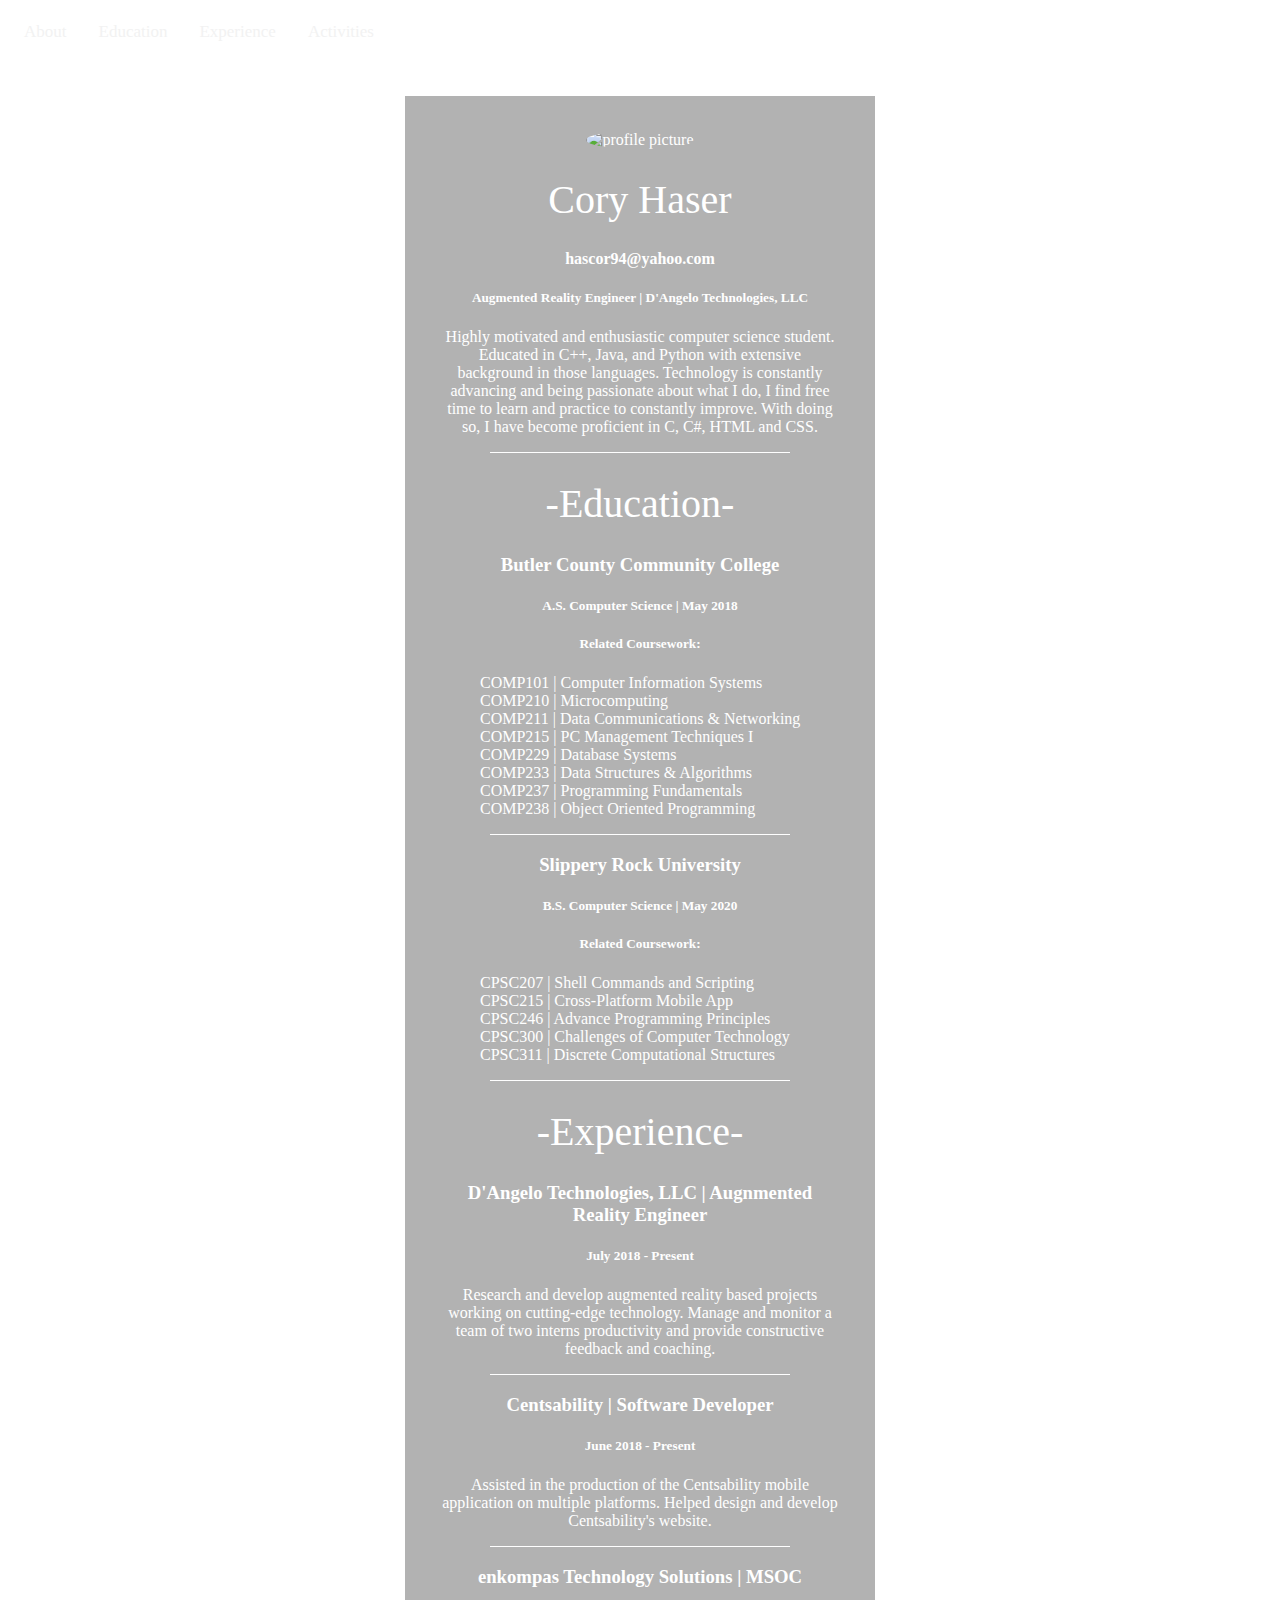
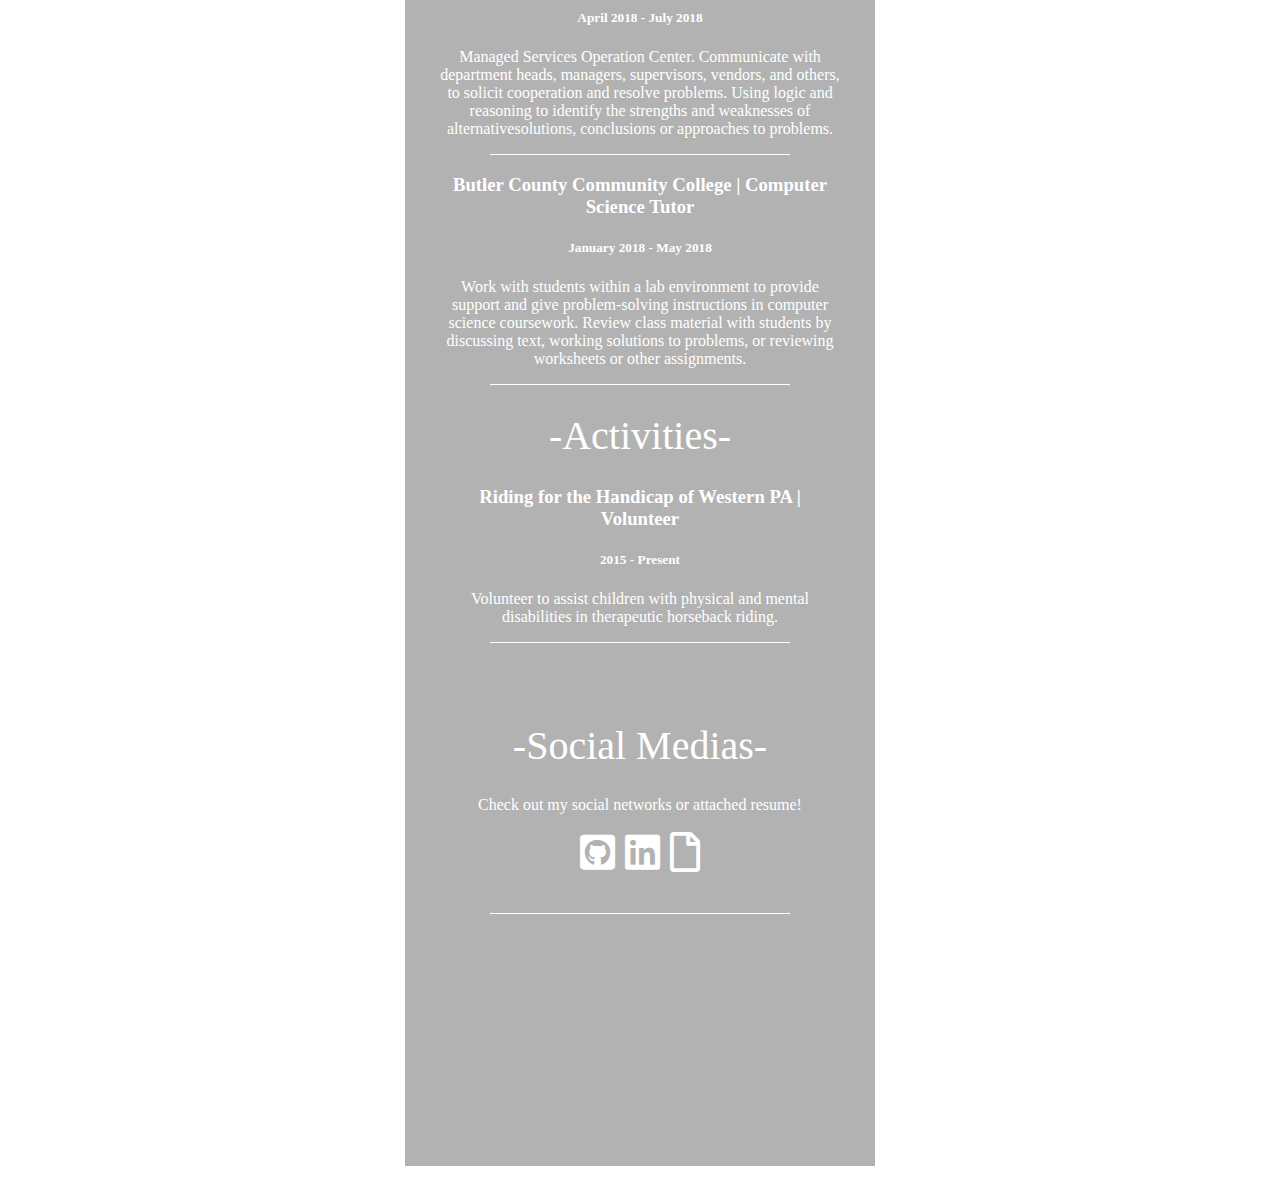
==== index.html @ 09f11033 "Update index.html" ====
<!DOCTYPE html>
<html lang="en-US">

<head>

	<title>Cory Haser</title>
	<meta charset="utf-8"/>

	<link rel="stylesheet" type="text/css" href="css/main.css">
	<link href="https://use.fontawesome.com/releases/v5.0.8/css/all.css" rel="stylesheet">

</head>	

<body>

	<div class="nav-bar">
		<header>
			<nav>
					<a href="#profile-box">About</a>
					<a href="#education">Education</a>
					<a href="#experience">Experience</a>
					<a href="#activities">Activities</a>
			</nav>
		</header>
		
	</div>

	<!-- Main Box Display -->
	<div class="profile-box" id="profile-box">
		<img src="images/prof.jpg" class="profile-pic" alt="profile picture">
		<h1>Cory Haser</h1>
		<h4>hascor94@yahoo.com</h4>
		<h5>Augmented Reality Engineer | D'Angelo Technologies, LLC</h5>
		<p>
			<main role="main">
				Highly motivated and enthusiastic computer science student. Educated in C++, Java, and Python with extensive background in those languages. Technology is constantly advancing and being passionate about what I do, I find free time to learn and practice to constantly improve. With doing so, I have become proficient in C, C#, HTML and CSS.
			</main>
		</p>
		<div class="line-break"></div>

		<!-- Education -->
		<div id="education">
			<h1>-Education-</h1>
			<h3>Butler County Community College</h3>
			<h5>A.S. Computer Science | May 2018</h5>
			<p>
				<h5>Related Coursework:</h5>
				<ul class="course-work" type="none">
					<li>COMP101 | Computer Information Systems</li>
					<li>COMP210 | Microcomputing</li>
					<li>COMP211 | Data Communications &amp; Networking</li>
					<li>COMP215 | PC Management Techniques I</li>
					<li>COMP229 | Database Systems</li>
					<li>COMP233 | Data Structures &amp; Algorithms</li>
					<li>COMP237 | Programming Fundamentals</li>
					<li>COMP238 | Object Oriented Programming</li>
				</ul>
			</p>
			<div class="line-break"></div>
			<h3>Slippery Rock University</h3>
			<h5>B.S. Computer Science | May 2020</h5>
			<p>
				<h5>Related Coursework:</h5>
				<ul class="course-work" type="none">
					<li>CPSC207 | Shell Commands and Scripting</li>
					<li>CPSC215 | Cross-Platform Mobile App</li>
					<li>CPSC246 | Advance Programming Principles</li>
					<li>CPSC300 | Challenges of Computer Technology</li>
					<li>CPSC311 | Discrete Computational Structures</li>
				</ul>	
			</p>
			<div class="line-break"></div>
		</div>

		<!-- Experience -->
		<div id="experience">
			<h1>-Experience-</h1>
			<h3>D'Angelo Technologies, LLC | Augnmented Reality Engineer</h3>
			<h5>July 2018 - Present</h5>
			<p>
				Research and develop augmented reality based projects working on cutting-edge technology. Manage and monitor a team of two interns productivity and provide constructive feedback and coaching. 
			</p>
			<div class="line-break"></div>	
			<h3>Centsability | Software Developer</h3>
			<h5>June 2018 - Present</h5>
			<p>
				Assisted in the production of the Centsability mobile application on multiple platforms. Helped design and develop Centsability's website.
			</p>
			<div class="line-break"></div>				
			<h3>enkompas Technology Solutions | MSOC</h3>
			<h5>April 2018 - July 2018</h5>
			<p>
				Managed Services Operation Center. Communicate with department heads, managers, supervisors, vendors, and others, to solicit cooperation and resolve problems. Using logic and reasoning to identify the strengths and weaknesses of alternativesolutions, conclusions or approaches to problems.
			</p>
			<div class="line-break"></div>			
			<h3>Butler County Community College | Computer Science Tutor</h3>
			<h5>January 2018 - May 2018</h5>
			<p>
				Work with students within a lab environment to provide support and give problem-solving instructions in computer science coursework. Review class material with students by discussing text, working solutions to problems, or reviewing worksheets or other assignments.
			</p>
			<div class="line-break"></div>
		</div>

		<!-- Activities -->
		<div id="activities">
			<h1>-Activities-</h1>
			<h3>Riding for the Handicap of Western PA | Volunteer</h3>
			<h5>2015 - Present</h5>
			<p>
				Volunteer to assist children with physical and mental disabilities in therapeutic horseback riding. 
			</p>
			<div class="line-break"></div>			
		</div>

		<!-- Social Buttons -->
		<p>
			<br><br>
			<h1>-Social Medias-</h1>
			Check out my social networks or attached resume!
		</p>
		<div class="social-icons" id="social">					
			<a href="http://www.github.com/c0ryhaze" target="_blank"><i class="fab fa-github-square" aria-hidden="true"></i></a>
			<a href="http://www.linkedin.com/in/coryhaser/" target="_blank"><i class="fab fa-linkedin" aria-hidden="true"></i></a>
			<a href="CoryHaserJobResume.docx"><i class="far fa-file"></i></a>
		</div>
		<br><br>
		<div class="line-break"></div><br><br>

	</div>

	<!-- Footer -->
	<footer class="footer">
 		<small>&copy; Copyright 2018 Cory Haser</small>
	</footer>

</body>	

</html>
---- css/main.css ----
html { 
  background: url(../images/background.jpg) no-repeat center center fixed; 
  -webkit-background-size: cover;
  -moz-background-size: cover;
  -o-background-size: cover;
  background-size: cover;
  font-family: 'Helvetica Neue', sans-sarif;
}

.nav-bar{
	color: white;
}

.nav-bar{
    background rgba: (0,0,0,0);
    overflow: hidden;
}

.nav-bar a {
    float: left;
    color: #f2f2f2;
    text-align: center;
    padding: 14px 16px;
    text-decoration: none;
    font-size: 17px;
}

.nav-bar a:hover {
    background-color: white;
    color: black;
}

.nav-bar a.active {
    background-color: #4CAF50;
    color: white;
}

.profile-box{
	width: 400px;
	height: 2600px;
	background: rgba(0,0,0,0.3);
	padding: 35px;
	color: white;
	margin: 0 auto;
	margin-top: 40px;
	text-align: center;
	}

.profile-pic{
	border-radius: 50%;
	height: 200px;
	width: 200px;
}

h1{
	font-weight: 100;
	letter-spacing: 6;
	font-size: 40px;
}

p{
	font-weight: 200;
	letter-spacing: 1;
}

.social-icons{
	font-size: 40px;
}

.social-icons a{
	color: white;
}

.line-break{
	width: 300px;
	margin: 0 auto;
	border-top: 1px solid white;
}

.course-work{
	text-align: left;
}

.social-icons a:hover{
	color: blue;
}

a:visited{
	color: white;
}

.footer{
	color: white;
}
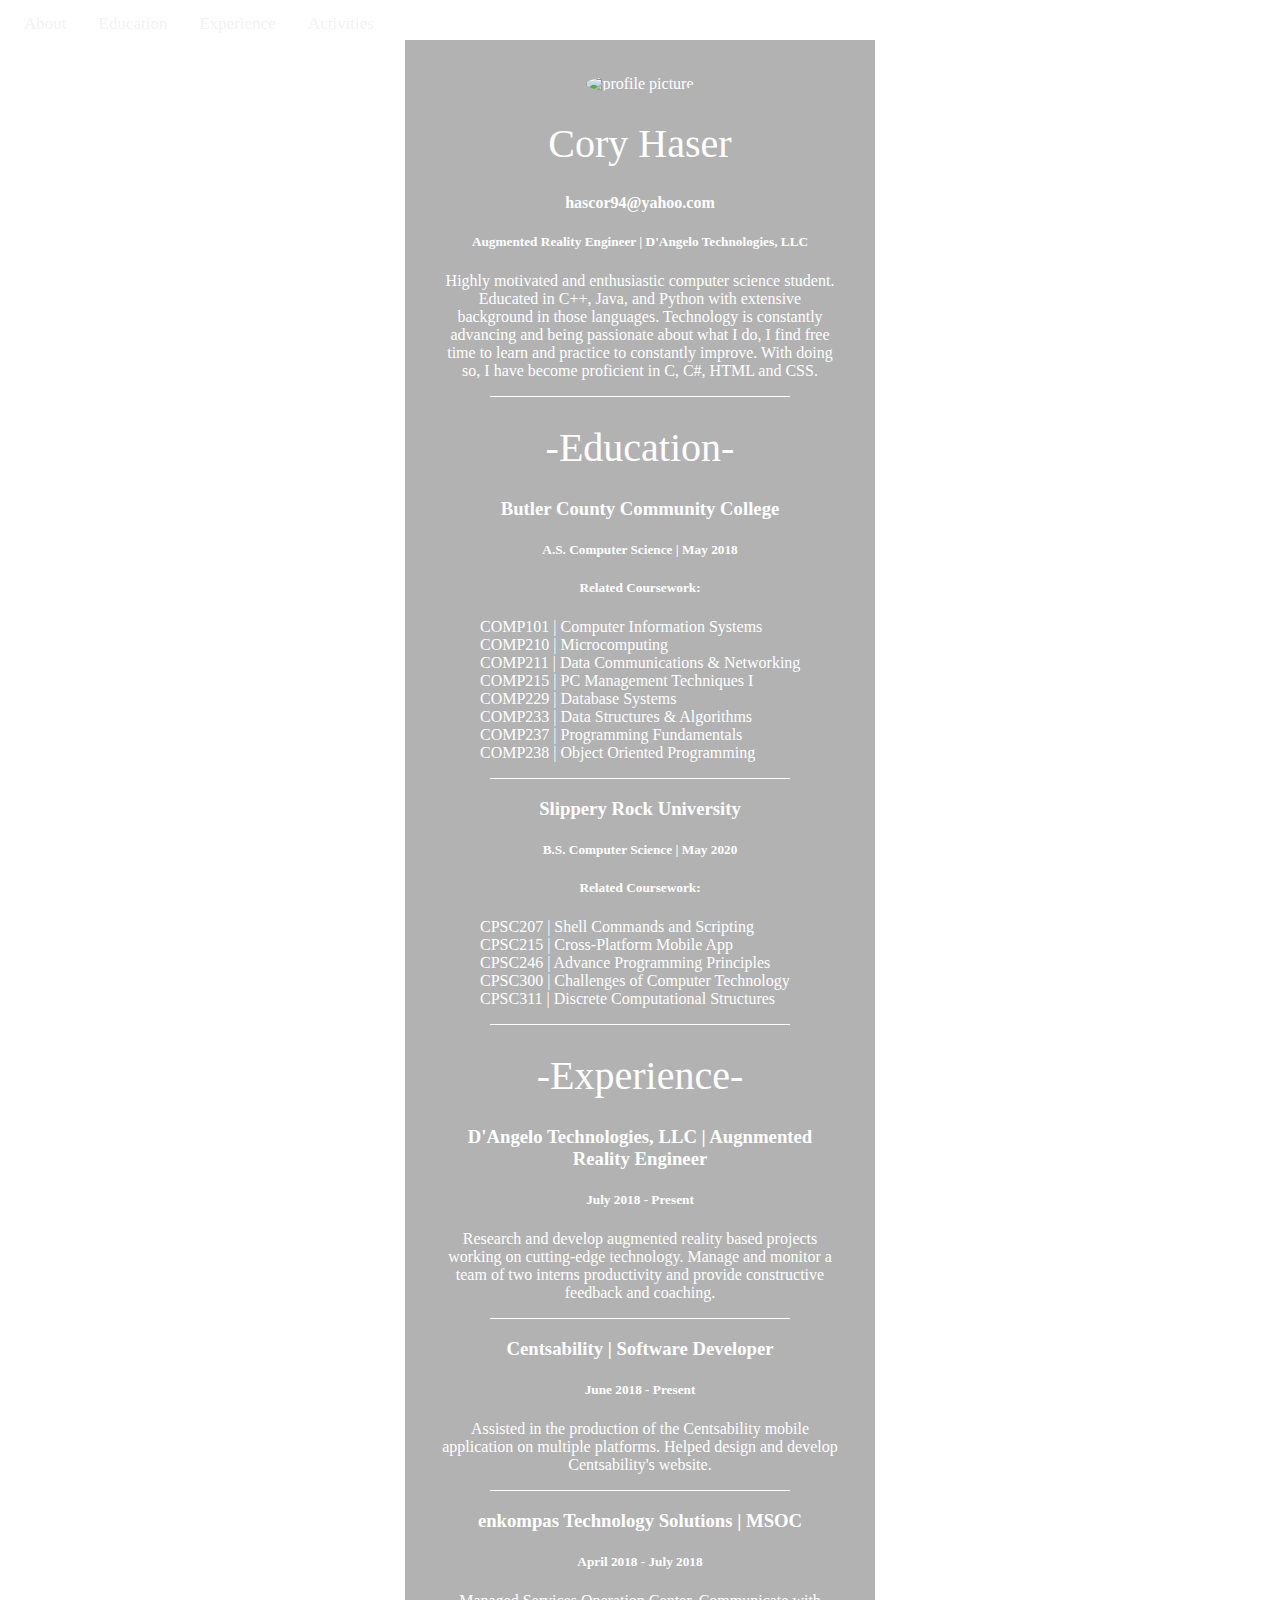
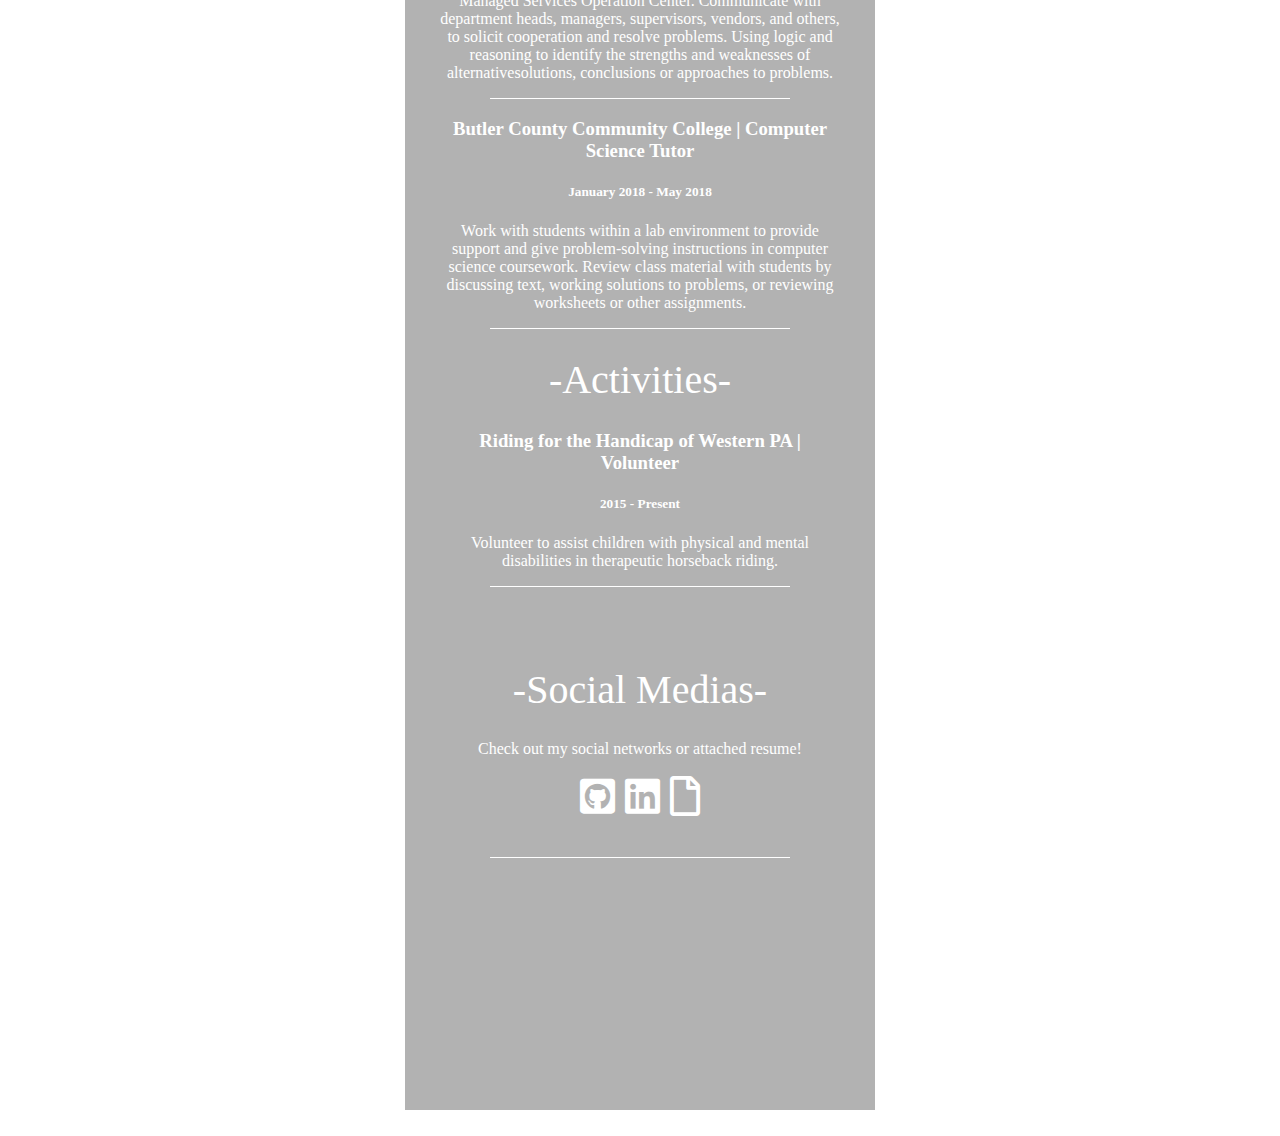
==== commit 7492403b: "Update index.html" ====
--- a/index.html
+++ b/index.html
@@ -5,6 +5,9 @@
 
 	<title>Cory Haser</title>
 	<meta charset="utf-8"/>
+	<meta name="Author" content="Cory haser">
+	<meta name="keywords" content="Personal website, software developer, computer science">
+	<meta name="keywords" content="Pittsburgh, programmer, full stack, designer, leader">
 
 	<link rel="stylesheet" type="text/css" href="css/main.css">
 	<link href="https://use.fontawesome.com/releases/v5.0.8/css/all.css" rel="stylesheet">
--- a/css/main.css
+++ b/css/main.css
@@ -14,6 +14,10 @@
 .nav-bar{
     background rgba: (0,0,0,0);
     overflow: hidden;
+    position: fixed;
+    width: 100%;
+    top: 0;
+    text-decoration: none;
 }
 
 .nav-bar a {
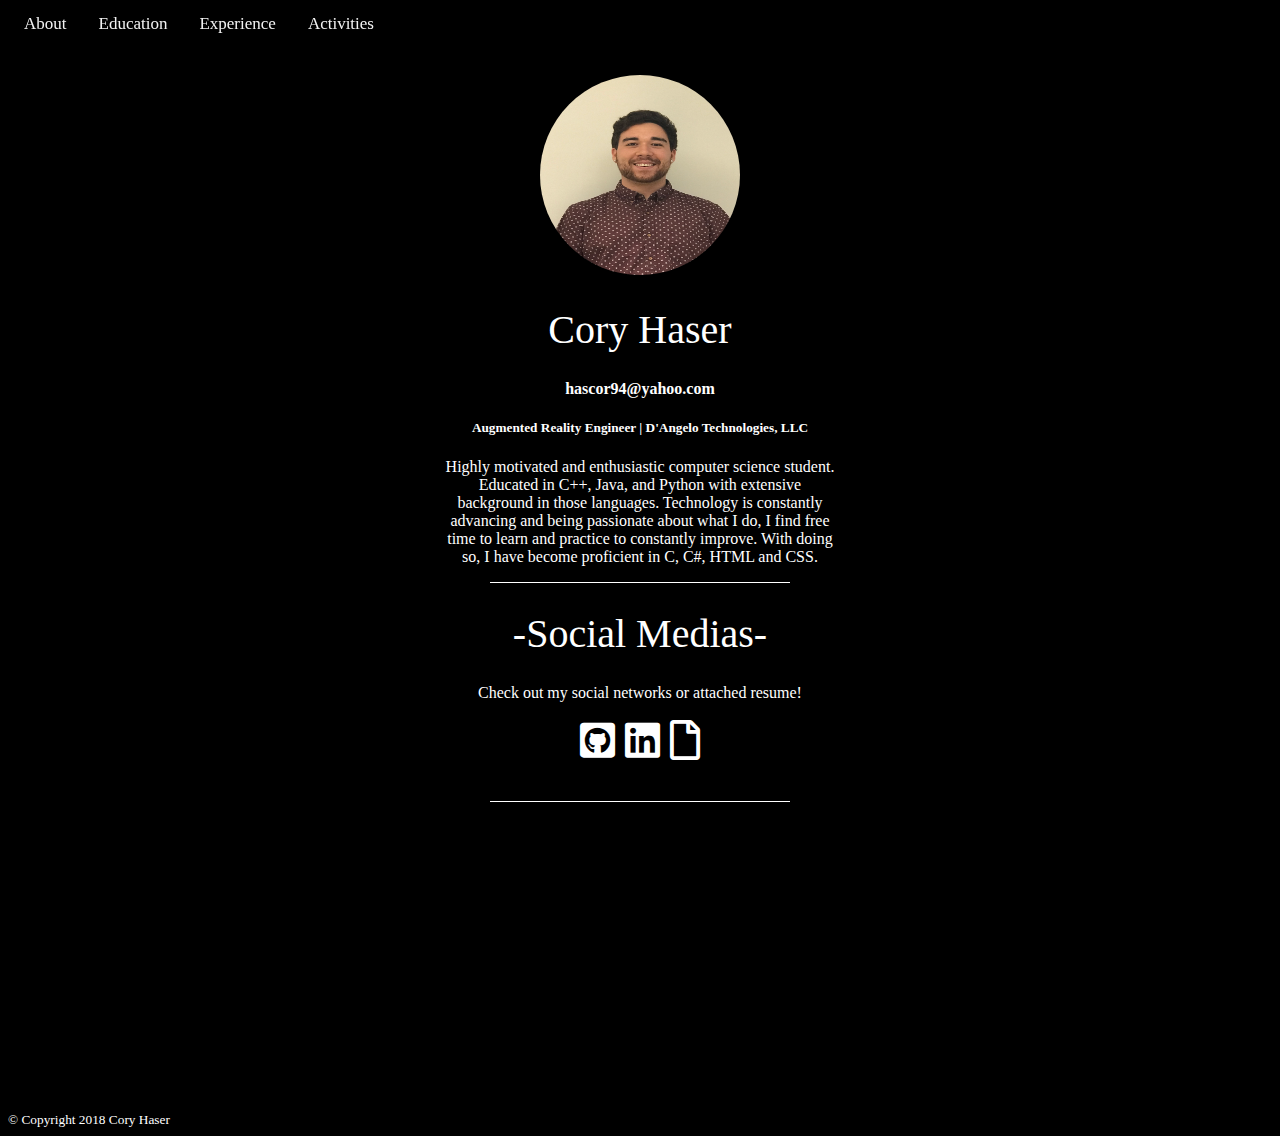
==== commit 48069f5d: "Update index.html" ====
--- a/index.html
+++ b/index.html
@@ -2,7 +2,7 @@
 <html lang="en-US">
 
 <head>
-
+<!--Version 3-->
 	<title>Cory Haser</title>
 	<meta charset="utf-8"/>
 	<meta name="Author" content="Cory haser">
@@ -13,16 +13,16 @@
 	<link href="https://use.fontawesome.com/releases/v5.0.8/css/all.css" rel="stylesheet">
 
 </head>	
-
+<link rel="shortcut icon" href="Images/prof.jpg">
 <body>
 
 	<div class="nav-bar">
 		<header>
 			<nav>
-					<a href="#profile-box">About</a>
-					<a href="#education">Education</a>
-					<a href="#experience">Experience</a>
-					<a href="#activities">Activities</a>
+					<a href="index.html">About</a>
+					<a href="education.html"">Education</a>
+					<a href="experience.html">Experience</a>
+					<a href="activities.html">Activities</a>
 			</nav>
 		</header>
 		
@@ -30,7 +30,7 @@
 
 	<!-- Main Box Display -->
 	<div class="profile-box" id="profile-box">
-		<img src="images/prof.jpg" class="profile-pic" alt="profile picture">
+		<img src="Images/prof.jpg" class="profile-pic" alt="profile picture">
 		<h1>Cory Haser</h1>
 		<h4>hascor94@yahoo.com</h4>
 		<h5>Augmented Reality Engineer | D'Angelo Technologies, LLC</h5>
@@ -41,90 +41,15 @@
 		</p>
 		<div class="line-break"></div>
 
-		<!-- Education -->
-		<div id="education">
-			<h1>-Education-</h1>
-			<h3>Butler County Community College</h3>
-			<h5>A.S. Computer Science | May 2018</h5>
-			<p>
-				<h5>Related Coursework:</h5>
-				<ul class="course-work" type="none">
-					<li>COMP101 | Computer Information Systems</li>
-					<li>COMP210 | Microcomputing</li>
-					<li>COMP211 | Data Communications &amp; Networking</li>
-					<li>COMP215 | PC Management Techniques I</li>
-					<li>COMP229 | Database Systems</li>
-					<li>COMP233 | Data Structures &amp; Algorithms</li>
-					<li>COMP237 | Programming Fundamentals</li>
-					<li>COMP238 | Object Oriented Programming</li>
-				</ul>
-			</p>
-			<div class="line-break"></div>
-			<h3>Slippery Rock University</h3>
-			<h5>B.S. Computer Science | May 2020</h5>
-			<p>
-				<h5>Related Coursework:</h5>
-				<ul class="course-work" type="none">
-					<li>CPSC207 | Shell Commands and Scripting</li>
-					<li>CPSC215 | Cross-Platform Mobile App</li>
-					<li>CPSC246 | Advance Programming Principles</li>
-					<li>CPSC300 | Challenges of Computer Technology</li>
-					<li>CPSC311 | Discrete Computational Structures</li>
-				</ul>	
-			</p>
-			<div class="line-break"></div>
-		</div>
-
-		<!-- Experience -->
-		<div id="experience">
-			<h1>-Experience-</h1>
-			<h3>D'Angelo Technologies, LLC | Augnmented Reality Engineer</h3>
-			<h5>July 2018 - Present</h5>
-			<p>
-				Research and develop augmented reality based projects working on cutting-edge technology. Manage and monitor a team of two interns productivity and provide constructive feedback and coaching. 
-			</p>
-			<div class="line-break"></div>	
-			<h3>Centsability | Software Developer</h3>
-			<h5>June 2018 - Present</h5>
-			<p>
-				Assisted in the production of the Centsability mobile application on multiple platforms. Helped design and develop Centsability's website.
-			</p>
-			<div class="line-break"></div>				
-			<h3>enkompas Technology Solutions | MSOC</h3>
-			<h5>April 2018 - July 2018</h5>
-			<p>
-				Managed Services Operation Center. Communicate with department heads, managers, supervisors, vendors, and others, to solicit cooperation and resolve problems. Using logic and reasoning to identify the strengths and weaknesses of alternativesolutions, conclusions or approaches to problems.
-			</p>
-			<div class="line-break"></div>			
-			<h3>Butler County Community College | Computer Science Tutor</h3>
-			<h5>January 2018 - May 2018</h5>
-			<p>
-				Work with students within a lab environment to provide support and give problem-solving instructions in computer science coursework. Review class material with students by discussing text, working solutions to problems, or reviewing worksheets or other assignments.
-			</p>
-			<div class="line-break"></div>
-		</div>
-
-		<!-- Activities -->
-		<div id="activities">
-			<h1>-Activities-</h1>
-			<h3>Riding for the Handicap of Western PA | Volunteer</h3>
-			<h5>2015 - Present</h5>
-			<p>
-				Volunteer to assist children with physical and mental disabilities in therapeutic horseback riding. 
-			</p>
-			<div class="line-break"></div>			
-		</div>
-
 		<!-- Social Buttons -->
 		<p>
-			<br><br>
 			<h1>-Social Medias-</h1>
 			Check out my social networks or attached resume!
 		</p>
 		<div class="social-icons" id="social">					
 			<a href="http://www.github.com/c0ryhaze" target="_blank"><i class="fab fa-github-square" aria-hidden="true"></i></a>
 			<a href="http://www.linkedin.com/in/coryhaser/" target="_blank"><i class="fab fa-linkedin" aria-hidden="true"></i></a>
-			<a href="CoryHaserJobResume.docx"><i class="far fa-file"></i></a>
+			<a href="Resume.docx"><i class="far fa-file"></i></a>
 		</div>
 		<br><br>
 		<div class="line-break"></div><br><br>
--- a/css/main.css
+++ b/css/main.css
@@ -1,10 +1,11 @@
 html { 
-  background: url(../images/background.jpg) no-repeat center center fixed; 
+  background: url(../Images/background.jpg) no-repeat center center fixed; 
   -webkit-background-size: cover;
   -moz-background-size: cover;
   -o-background-size: cover;
   background-size: cover;
   font-family: 'Helvetica Neue', sans-sarif;
+  background-color: black;
 }
 
 .nav-bar{
@@ -41,7 +42,7 @@
 
 .profile-box{
 	width: 400px;
-	height: 2600px;
+	height: 1000px;
 	background: rgba(0,0,0,0.3);
 	padding: 35px;
 	color: white;
@@ -96,3 +97,36 @@
 .footer{
 	color: white;
 }
+
+.new-tab{
+	width: 400px;
+	height: 1000px;
+	background: rgba(0,0,0,0.3);
+	padding: 35px;
+	color: white;
+	margin: 0 auto;
+	margin-top: 40px;
+	text-align: center;
+}
+
+.new-tab-activities{
+	width: 400px;
+	height: 550px;
+	background: rgba(0,0,0,0.3);
+	padding: 35px;
+	color: white;
+	margin: 0 auto;
+	margin-top: 40px;
+	text-align: center;
+}
+
+.new-tab-education{
+	width: 400px;
+	height: 650px;
+	background: rgba(0,0,0,0.3);
+	padding: 35px;
+	color: white;
+	margin: 0 auto;
+	margin-top: 40px;
+	text-align: center;
+}
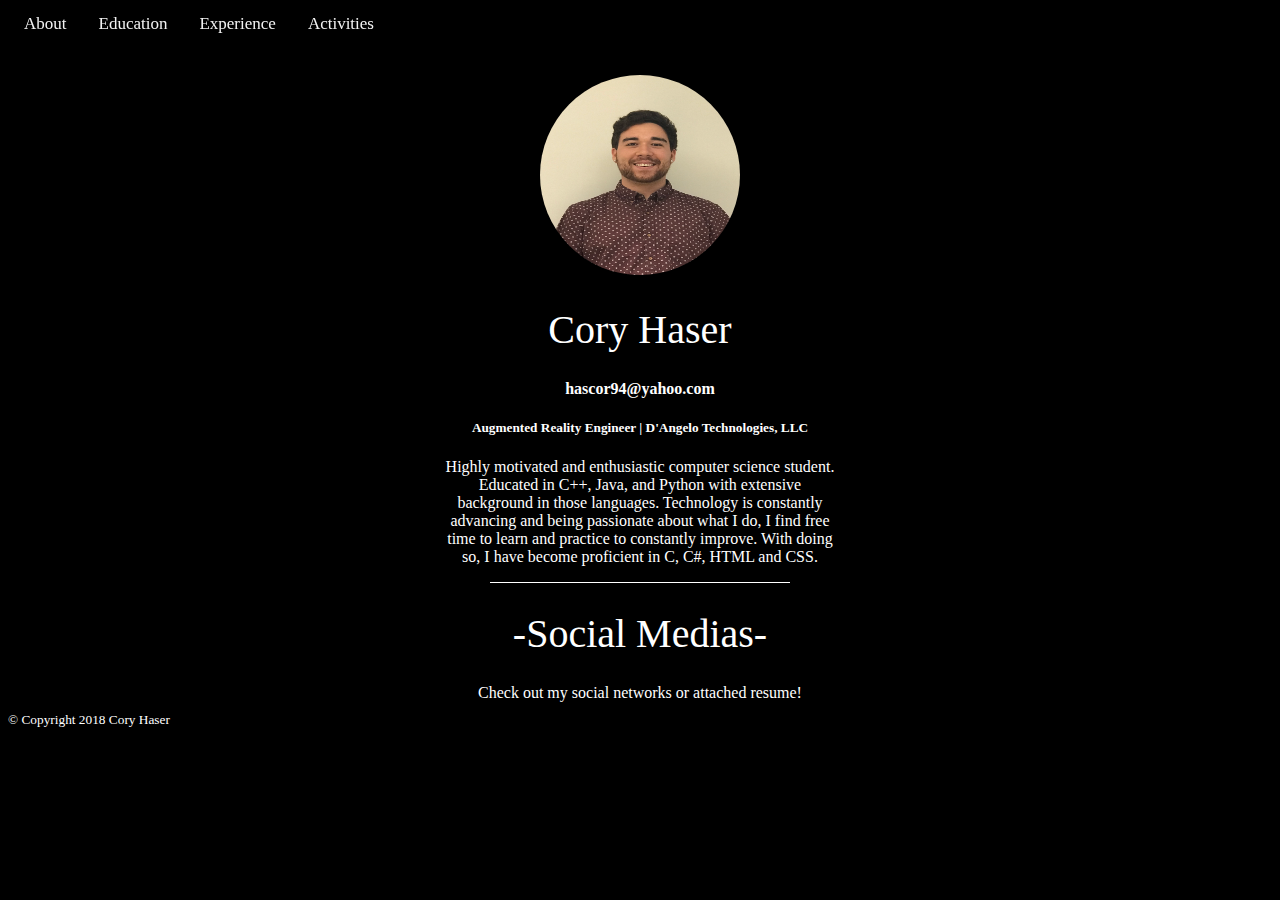
==== commit a9f7a480: "Update index.html" ====
--- a/index.html
+++ b/index.html
@@ -8,6 +8,7 @@
 	<meta name="Author" content="Cory haser">
 	<meta name="keywords" content="Personal website, software developer, computer science">
 	<meta name="keywords" content="Pittsburgh, programmer, full stack, designer, leader">
+	<meta name="viewport" content="width=device-width, initial-scale=1.0" />
 
 	<link rel="stylesheet" type="text/css" href="css/main.css">
 	<link href="https://use.fontawesome.com/releases/v5.0.8/css/all.css" rel="stylesheet">
@@ -49,6 +50,7 @@
 		<div class="social-icons" id="social">					
 			<a href="http://www.github.com/c0ryhaze" target="_blank"><i class="fab fa-github-square" aria-hidden="true"></i></a>
 			<a href="http://www.linkedin.com/in/coryhaser/" target="_blank"><i class="fab fa-linkedin" aria-hidden="true"></i></a>
+			<a href="mailto:hascor94@yahoo.com"><i class="far fa-envelope"></i></a> 
 			<a href="Resume.docx"><i class="far fa-file"></i></a>
 		</div>
 		<br><br>
--- a/css/main.css
+++ b/css/main.css
@@ -6,6 +6,7 @@
   background-size: cover;
   font-family: 'Helvetica Neue', sans-sarif;
   background-color: black;
+  overflow: hidden;
 }
 
 .nav-bar{
@@ -42,13 +43,15 @@
 
 .profile-box{
 	width: 400px;
-	height: 1000px;
+	height: 600px;
 	background: rgba(0,0,0,0.3);
 	padding: 35px;
 	color: white;
 	margin: 0 auto;
 	margin-top: 40px;
 	text-align: center;
+	overflow: hidden;
+	overflow: scroll;
 	}
 
 .profile-pic{
@@ -97,36 +100,3 @@
 .footer{
 	color: white;
 }
-
-.new-tab{
-	width: 400px;
-	height: 1000px;
-	background: rgba(0,0,0,0.3);
-	padding: 35px;
-	color: white;
-	margin: 0 auto;
-	margin-top: 40px;
-	text-align: center;
-}
-
-.new-tab-activities{
-	width: 400px;
-	height: 550px;
-	background: rgba(0,0,0,0.3);
-	padding: 35px;
-	color: white;
-	margin: 0 auto;
-	margin-top: 40px;
-	text-align: center;
-}
-
-.new-tab-education{
-	width: 400px;
-	height: 650px;
-	background: rgba(0,0,0,0.3);
-	padding: 35px;
-	color: white;
-	margin: 0 auto;
-	margin-top: 40px;
-	text-align: center;
-}
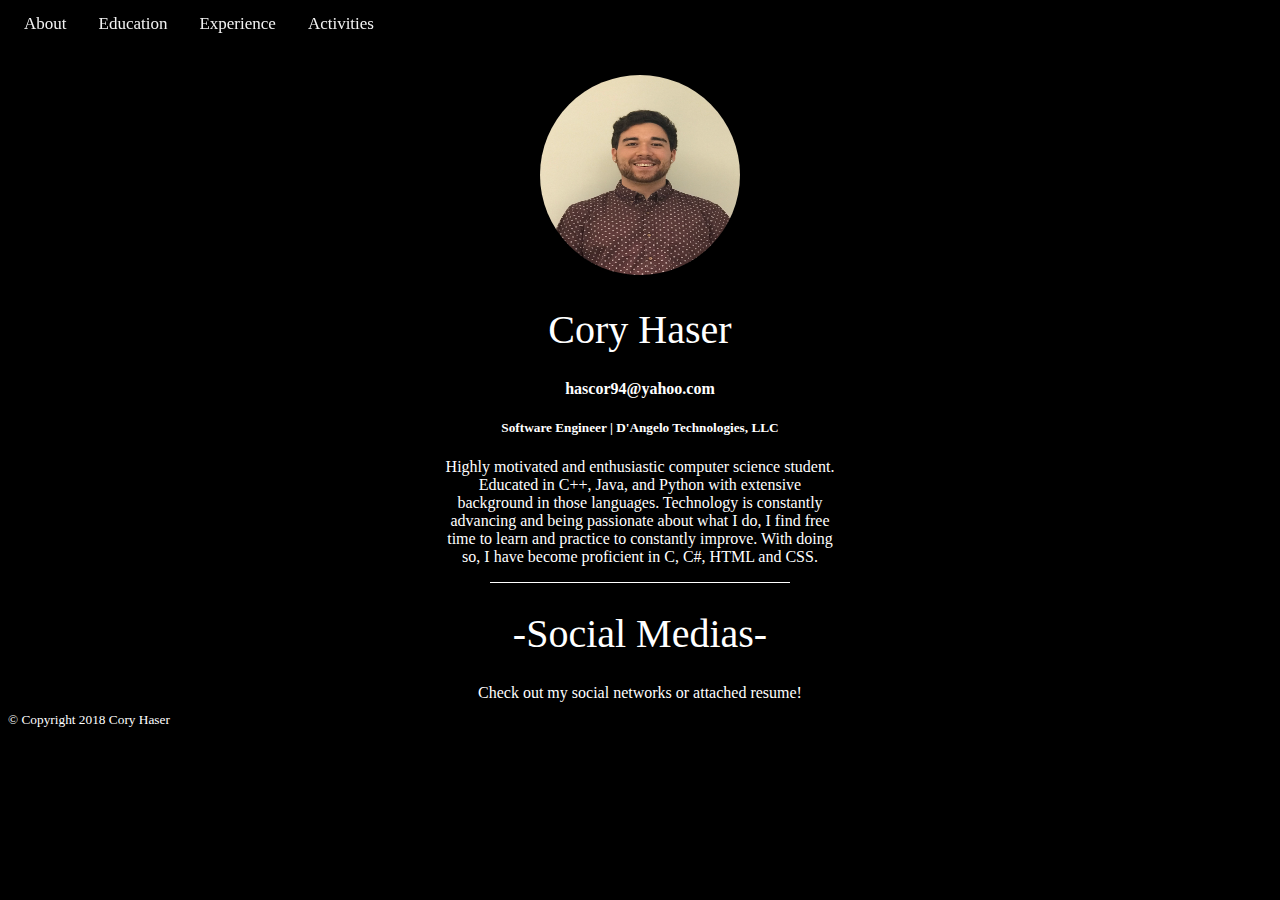
==== commit 26e3311f: "Update index.html" ====
--- a/index.html
+++ b/index.html
@@ -34,7 +34,7 @@
 		<img src="Images/prof.jpg" class="profile-pic" alt="profile picture">
 		<h1>Cory Haser</h1>
 		<h4>hascor94@yahoo.com</h4>
-		<h5>Augmented Reality Engineer | D'Angelo Technologies, LLC</h5>
+		<h5>Software Engineer | D'Angelo Technologies, LLC</h5>
 		<p>
 			<main role="main">
 				Highly motivated and enthusiastic computer science student. Educated in C++, Java, and Python with extensive background in those languages. Technology is constantly advancing and being passionate about what I do, I find free time to learn and practice to constantly improve. With doing so, I have become proficient in C, C#, HTML and CSS.
@@ -51,7 +51,7 @@
 			<a href="http://www.github.com/c0ryhaze" target="_blank"><i class="fab fa-github-square" aria-hidden="true"></i></a>
 			<a href="http://www.linkedin.com/in/coryhaser/" target="_blank"><i class="fab fa-linkedin" aria-hidden="true"></i></a>
 			<a href="mailto:hascor94@yahoo.com"><i class="far fa-envelope"></i></a> 
-			<a href="Resume.docx"><i class="far fa-file"></i></a>
+			<a href="newResume.docx"><i class="far fa-file"></i></a>
 		</div>
 		<br><br>
 		<div class="line-break"></div><br><br>
